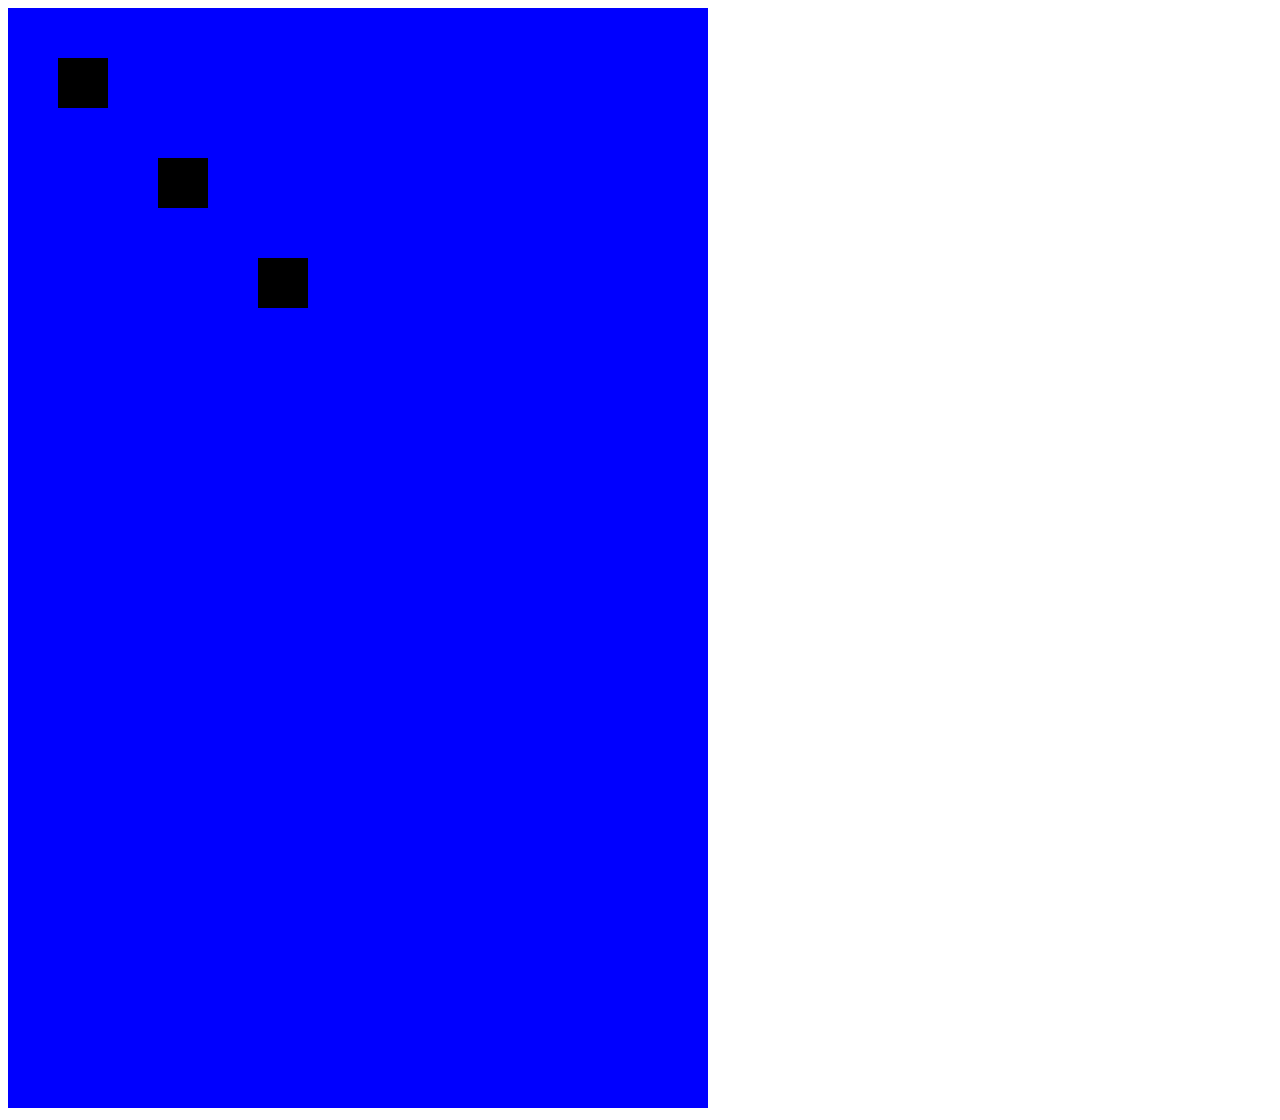
==== public/game.html @ a6631849 "First deploy" ====
<!doctype html>
<html lang="en">
  <head>
    <meta charset="UTF-8" />
    <meta name="viewport" content="width=device-width, initial-scale=1.0" />
    <title>Canvas Game</title>
  </head>
  <body>
    <canvas
      id="gameCanvas"
      width="700"
      height="1100"
      style="background-color: blue"
    ></canvas>
    <script src="scripts/game.js"></script>
  </body>
</html>
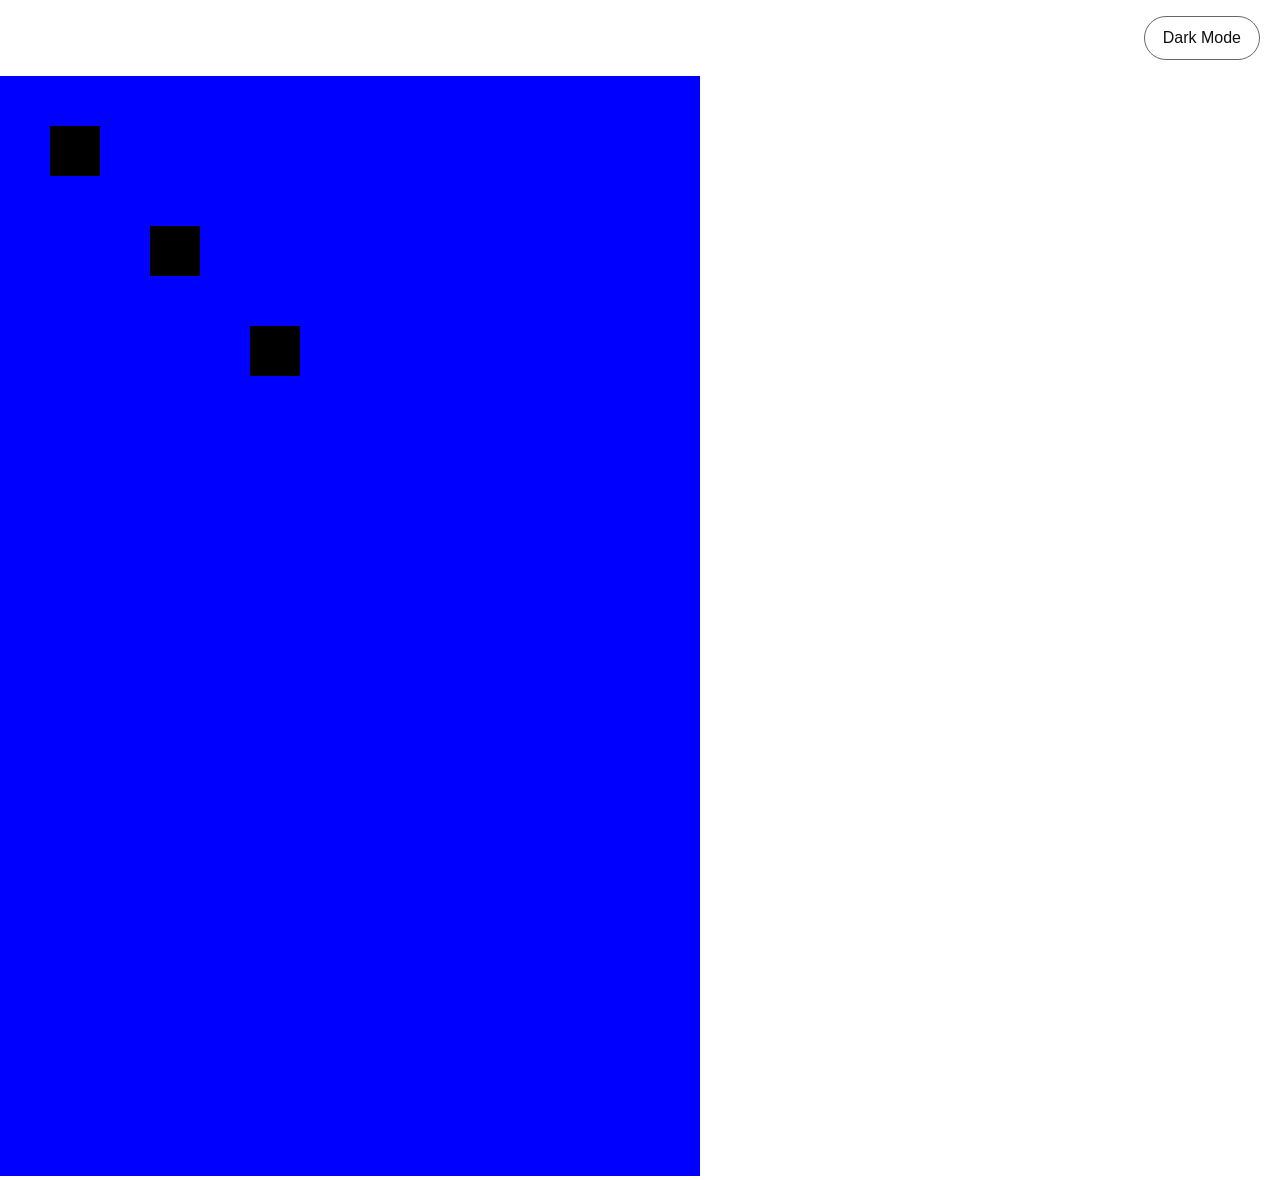
==== commit 8a14cb8e: "Improve website to make a sleeker Home page and a new click counter page" ====
--- a/public/game.html
+++ b/public/game.html
@@ -4,13 +4,17 @@
     <meta charset="UTF-8" />
     <meta name="viewport" content="width=device-width, initial-scale=1.0" />
     <title>Canvas Game</title>
+    <link rel="stylesheet" href="style.css" />
+    <script src="scripts/theme.js"></script>
   </head>
   <body>
+    <header class="theme-toolbar">
+      <button class="theme-toggle" type="button" data-theme-toggle aria-pressed="false">Dark Mode</button>
+    </header>
     <canvas
       id="gameCanvas"
       width="700"
       height="1100"
-      style="background-color: blue"
     ></canvas>
     <script src="scripts/game.js"></script>
   </body>
--- a/public/style.css
+++ b/public/style.css
@@ -0,0 +1,631 @@
+body {
+    font-family: Arial, sans-serif;
+    margin: 0;
+    padding: 0;
+}
+
+:root {
+    color-scheme: light;
+}
+
+:root[data-theme='dark'] {
+    color-scheme: dark;
+}
+
+.theme-toolbar {
+    display: flex;
+    justify-content: flex-end;
+    padding: 16px 20px;
+}
+
+.theme-toggle {
+    min-height: 44px;
+    padding: 10px 18px;
+    border: 1px solid #666;
+    border-radius: 999px;
+    background-color: #fff;
+    color: #111;
+    font: inherit;
+    cursor: pointer;
+}
+
+.theme-toggle[aria-pressed='true'] {
+    background-color: #293444;
+    color: #f0f3f7;
+    border-color: #94a3b8;
+}
+
+.theme-toggle:focus-visible {
+    outline: 3px solid #72c7ff;
+    outline-offset: 4px;
+}
+
+.counter-page .theme-toolbar {
+    position: absolute;
+    top: 0;
+    right: 0;
+}
+
+#gameCanvas {
+    background-color: blue;
+}
+
+[data-theme='dark'] body {
+    background-color: #121821;
+    color: #f0f3f7;
+}
+
+[data-theme='dark'] .page-section {
+    border-color: #435064;
+}
+
+[data-theme='dark'] #section1 {
+    background-color: #16394a;
+}
+
+[data-theme='dark'] #section2 {
+    background-color: #3c2932;
+}
+
+[data-theme='dark'] #section3 {
+    background-color: #253b2f;
+}
+
+[data-theme='dark'] #gameCanvas {
+    background-color: #18243d;
+}
+
+[data-theme='dark'] #incrementButton {
+    background-color: #293444;
+    color: #f0f3f7;
+}
+
+[data-theme='dark'] #incrementButton:hover {
+    background-color: #3b4b61;
+}
+
+.page-section {
+    padding: 20px;
+    margin: 20px 0;
+    border: 1px solid #ccc;
+}
+
+#section1 {
+    background-color: #1c90c6;
+}
+
+#section2 {
+    background-color: #ffe6e6;
+}
+
+#section3 {
+    background-color: #e6ffe6;
+}
+
+.counter-link {
+    display: inline-block;
+    padding: 14px 24px;
+    border-radius: 8px;
+    background-color: #001f3f;
+    color: #fff;
+    font-weight: 600;
+    text-decoration: none;
+}
+
+.counter-link:hover {
+    background-color: #003366;
+}
+
+.counter-link:focus-visible,
+.counter-page button:focus-visible,
+.counter-home:focus-visible {
+    outline: 3px solid #72c7ff;
+    outline-offset: 5px;
+}
+
+.counter-page {
+    min-height: 100vh;
+    min-height: 100svh;
+    display: grid;
+    place-items: center;
+    box-sizing: border-box;
+    padding: 96px 20px 32px;
+    background-color: #5555af;
+    color: #fff;
+    transition: background-color 200ms ease;
+}
+
+.counter-panel {
+    width: 100%;
+    max-width: 420px;
+    text-align: center;
+}
+
+.counter-panel h1 {
+    margin: 0 0 32px;
+    font-size: 1.5rem;
+    font-weight: 500;
+    letter-spacing: 0.04em;
+}
+
+.counter-value {
+    margin: 0 0 32px;
+}
+
+.counter-label {
+    display: block;
+    margin-bottom: 8px;
+    font-size: 1rem;
+}
+
+#clickCount {
+    display: block;
+    font-size: clamp(5rem, 20vw, 8rem);
+    font-weight: 700;
+    font-variant-numeric: tabular-nums;
+    line-height: 1.1;
+    overflow-wrap: anywhere;
+}
+
+#incrementButton {
+    min-height: 52px;
+    padding: 14px 48px;
+    border: 0;
+    border-radius: 999px;
+    background-color: #fff;
+    color: #111;
+    font: inherit;
+    font-weight: 700;
+    cursor: pointer;
+    box-shadow: 0 8px 24px rgb(0 0 0 / 15%);
+}
+
+#incrementButton:hover {
+    background-color: #e8e8e8;
+}
+
+.counter-hint {
+    margin: 24px 0 32px;
+    font-size: 0.875rem;
+}
+
+.counter-home {
+    color: inherit;
+    font-size: 1rem;
+    text-underline-offset: 4px;
+}
+
+#counterBubbles {
+    position: fixed;
+    inset: 0;
+    overflow: hidden;
+    pointer-events: none;
+    z-index: 1;
+}
+
+.counter-bubble {
+    position: absolute;
+    box-sizing: border-box;
+    border: 2px solid hsl(var(--bubble-hue) 85% 85%);
+    border-radius: 50%;
+    background: radial-gradient(circle at 30% 25%, #fff 0 8%, transparent 14%),
+        hsl(var(--bubble-hue) 75% 65% / 25%);
+    box-shadow: 0 1px 4px rgb(0 0 0 / 25%), inset 0 0 3px rgb(255 255 255 / 60%);
+    animation: counter-bubble-rise 1200ms ease-out forwards;
+}
+
+@keyframes counter-bubble-rise {
+    from {
+        opacity: 1;
+        transform: translate(0, 0) scale(0.7);
+    }
+    to {
+        opacity: 0;
+        transform: translate(var(--bubble-drift), calc(-1 * var(--bubble-rise))) scale(1.1);
+    }
+}
+
+@keyframes counter-bubble-fade {
+    from { opacity: 1; }
+    to { opacity: 0; }
+}
+
+@media (prefers-reduced-motion: reduce) {
+    .counter-page {
+        transition: none;
+    }
+
+    .counter-bubble {
+        animation-name: counter-bubble-fade;
+        animation-duration: 150ms !important;
+    }
+}
+
+/* Home page: blue, serif typography, and coral outlines inspired by Sim-Civics. */
+.home-page {
+    --home-blue: #004aad;
+    --home-ink: #12345d;
+    --home-muted: #455970;
+    --home-paper: #f7f8fc;
+    --home-coral: #e55050;
+    background: var(--home-paper);
+    color: var(--home-ink);
+    font-family: 'Inter', system-ui, -apple-system, 'Segoe UI', sans-serif;
+    font-size: 1rem;
+    line-height: 1.65;
+}
+
+.home-page *,
+.home-page *::before,
+.home-page *::after {
+    box-sizing: border-box;
+}
+
+.home-container {
+    width: min(1120px, calc(100% - 64px));
+    margin-inline: auto;
+}
+
+.home-header {
+    display: flex;
+    align-items: center;
+    gap: 32px;
+    padding: 24px max(32px, calc((100% - 1120px) / 2));
+    background: var(--home-blue);
+    color: #fff;
+    border-bottom: 1px solid rgb(255 255 255 / 25%);
+}
+
+.home-brand {
+    margin-right: auto;
+    color: inherit;
+    font: 700 1.75rem/1.15 Georgia, 'Times New Roman', serif;
+    letter-spacing: -0.04em;
+    text-decoration: none;
+}
+
+.home-brand span {
+    display: block;
+    margin-top: 8px;
+    font: 400 0.875rem/1.3 system-ui, sans-serif;
+    letter-spacing: 0.1em;
+    text-transform: uppercase;
+}
+
+.home-nav {
+    display: flex;
+    align-items: center;
+    gap: 28px;
+}
+
+.home-nav a {
+    padding-block: 8px;
+    color: inherit;
+    font-size: 0.9375rem;
+    text-decoration: none;
+    border-bottom: 2px solid transparent;
+}
+
+.home-nav a[aria-current='page'],
+.home-nav a:hover {
+    border-color: #ff9b95;
+}
+
+.home-page .theme-toggle {
+    flex-shrink: 0;
+    border: 1px solid rgb(255 255 255 / 65%);
+    border-radius: 4px;
+    background: transparent;
+    color: #fff;
+    font-size: 0.875rem;
+}
+
+.welcome-banner {
+    padding: 76px 0 80px;
+    background: var(--home-blue);
+    color: #fff;
+    text-align: center;
+    border-bottom: 4px solid var(--home-coral);
+}
+
+.home-eyebrow {
+    margin: 0 0 18px;
+    font-size: 0.875rem;
+    font-weight: 600;
+    letter-spacing: 0.12em;
+    text-transform: uppercase;
+}
+
+.welcome-banner .home-eyebrow {
+    color: #ffd7d3;
+}
+
+.welcome-banner h1 {
+    margin: 0;
+    font: 400 clamp(2.75rem, 6.5vw, 5.25rem)/1.08 Georgia, 'Times New Roman', serif;
+    letter-spacing: -0.045em;
+}
+
+.welcome-description {
+    max-width: 710px;
+    margin: 28px auto 0;
+    font-size: 1.125rem;
+    line-height: 1.8;
+}
+
+.welcome-actions {
+    display: flex;
+    justify-content: center;
+    flex-wrap: wrap;
+    gap: 16px;
+    margin-top: 32px;
+}
+
+.home-button {
+    display: inline-flex;
+    justify-content: center;
+    align-items: center;
+    min-height: 48px;
+    padding: 12px 24px;
+    border: 2px solid;
+    border-radius: 4px;
+    font-weight: 600;
+    text-decoration: none;
+    box-shadow: 0 4px 10px rgb(0 20 60 / 15%);
+    transition: box-shadow 180ms ease, background-color 180ms ease;
+}
+
+.home-button-light {
+    background: #fff;
+    border-color: #fff;
+    color: #004aad;
+}
+
+.home-button-outline {
+    background: transparent;
+    border-color: #ff9b95;
+    color: #fff;
+}
+
+.home-button:hover {
+    box-shadow: 0 6px 18px rgb(0 20 60 / 30%);
+}
+
+.welcome-note {
+    margin: 28px 0 0;
+    font-size: 0.875rem;
+    color: #d9e8ff;
+}
+
+.home-counter-section {
+    padding: 64px 0;
+    scroll-margin-top: 24px;
+}
+
+.home-counter-panel {
+    display: grid;
+    grid-template-columns: 1.15fr 1fr;
+    align-items: center;
+    gap: 48px;
+    padding: 48px 56px;
+    border: 2px solid var(--home-coral);
+    border-radius: 5px;
+    background-color: #e6edff;
+    box-shadow: 6px 6px 0 rgb(229 80 80 / 12%), 0 14px 32px rgb(13 34 64 / 10%);
+    animation: home-color-shift 36s ease-in-out infinite;
+}
+
+.home-counter-intro h2 {
+    margin: 0 0 20px;
+    color: var(--home-ink);
+    font: 400 clamp(2.25rem, 4vw, 3.25rem)/1.12 Georgia, 'Times New Roman', serif;
+    letter-spacing: -0.035em;
+}
+
+.home-counter-intro > p:not(.home-eyebrow) {
+    max-width: 440px;
+    color: var(--home-muted);
+}
+
+.home-counter-intro .home-storage-note {
+    font-size: 0.875rem;
+}
+
+.home-text-link {
+    display: inline-block;
+    padding-block: 8px;
+    color: var(--home-ink);
+    font-weight: 600;
+    text-underline-offset: 5px;
+    text-decoration-color: var(--home-coral);
+}
+
+.home-counter-controls {
+    min-width: 0;
+    padding: 16px 0 16px 40px;
+    border-left: 1px solid rgb(18 52 93 / 25%);
+    text-align: center;
+}
+
+.home-page .counter-value {
+    margin-bottom: 24px;
+}
+
+.home-page #clickCount {
+    font-size: clamp(4rem, 10vw, 7rem);
+    letter-spacing: -0.06em;
+}
+
+.home-page #incrementButton {
+    min-height: 52px;
+    border: 1px solid #002f76;
+    border-radius: 4px;
+    background: #004aad;
+    color: #fff;
+    box-shadow: 0 5px 12px rgb(0 45 100 / 20%);
+}
+
+.home-page #incrementButton:hover {
+    background: #00377f;
+}
+
+.home-counter-caption {
+    margin: 20px 0 0;
+    color: var(--home-muted);
+    font-size: 0.875rem;
+}
+
+.home-footer {
+    display: flex;
+    justify-content: space-between;
+    flex-wrap: wrap;
+    gap: 8px 24px;
+    padding-block: 24px;
+    border-top: 1px solid #b8c4d3;
+    color: var(--home-muted);
+    font-size: 0.875rem;
+}
+
+.home-footer p {
+    margin: 0;
+}
+
+.home-page a:focus-visible,
+.home-page button:focus-visible {
+    outline: 3px solid #e55050;
+    outline-offset: 5px;
+}
+
+.home-header a:focus-visible,
+.home-header button:focus-visible,
+.welcome-banner a:focus-visible {
+    outline-color: #fff;
+}
+
+.skip-link {
+    position: absolute;
+    top: 12px;
+    left: 12px;
+    z-index: 10;
+    padding: 12px 20px;
+    transform: translateY(-160%);
+    background: #fff;
+    color: #004aad;
+}
+
+.skip-link:focus {
+    transform: translateY(0);
+}
+
+@keyframes home-color-shift {
+    0%, 100% { background-color: #e6edff; }
+    33% { background-color: #f9e6eb; }
+    66% { background-color: #e1f1ed; }
+}
+
+@keyframes home-color-shift-dark {
+    0%, 100% { background-color: #1c2d4a; }
+    33% { background-color: #37263d; }
+    66% { background-color: #193b3d; }
+}
+
+[data-theme='dark'] .home-page {
+    --home-blue: #082f68;
+    --home-ink: #ecf2ff;
+    --home-muted: #c4cfdf;
+    --home-paper: #121b2a;
+}
+
+[data-theme='dark'] .home-counter-panel {
+    background-color: #1c2d4a;
+    animation-name: home-color-shift-dark;
+}
+
+[data-theme='dark'] .home-counter-controls {
+    border-color: #677b97;
+}
+
+@media (max-width: 800px) {
+    .home-header {
+        flex-wrap: wrap;
+        gap: 20px;
+        padding: 20px 24px;
+    }
+
+    .home-nav {
+        order: 3;
+        justify-content: center;
+        width: 100%;
+        gap: 24px;
+    }
+
+    .home-counter-panel {
+        gap: 32px;
+        padding: 32px;
+    }
+
+    .home-counter-controls {
+        padding-left: 24px;
+    }
+}
+
+@media (max-width: 600px) {
+    .home-container {
+        width: calc(100% - 40px);
+    }
+
+    .home-brand {
+        font-size: 1.4rem;
+    }
+
+    .home-header {
+        padding-inline: 20px;
+        gap: 16px;
+    }
+
+    .home-nav {
+        gap: 20px;
+    }
+
+    .home-nav a {
+        font-size: 0.875rem;
+    }
+
+    .welcome-banner {
+        padding: 52px 0;
+    }
+
+    .welcome-description {
+        font-size: 1rem;
+    }
+
+    .home-counter-section {
+        padding-block: 40px;
+    }
+
+    .home-counter-panel {
+        grid-template-columns: 1fr;
+        padding: 28px 24px;
+    }
+
+    .home-counter-controls {
+        border-left: 0;
+        border-top: 1px solid rgb(18 52 93 / 25%);
+        padding: 28px 0 8px;
+    }
+
+    .home-footer span {
+        display: block;
+    }
+}
+
+@media (prefers-reduced-motion: reduce) {
+    .home-counter-panel,
+    [data-theme='dark'] .home-counter-panel {
+        animation: none;
+    }
+
+    .home-button {
+        transition: none;
+    }
+}
